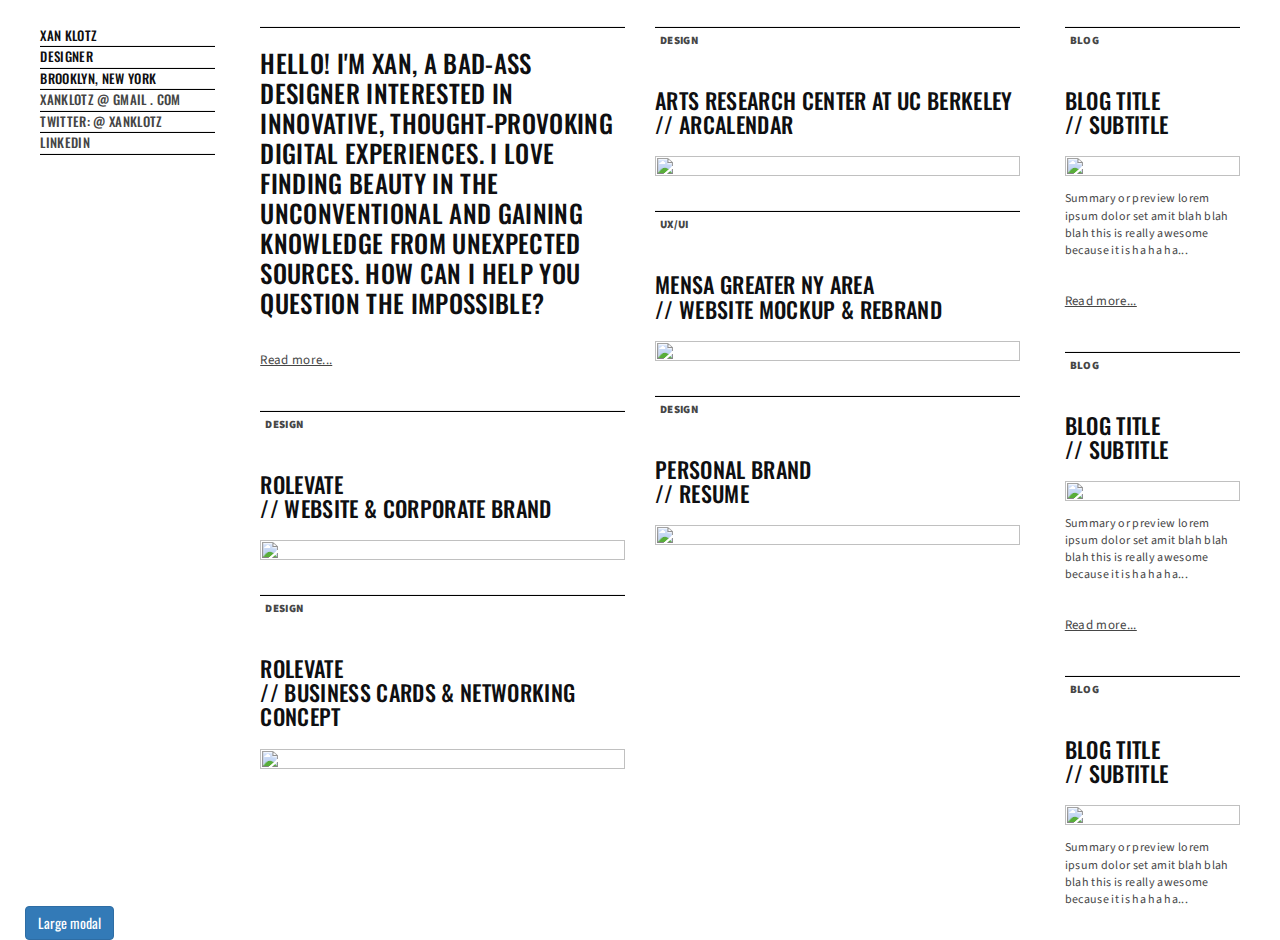
==== index.html @ 6848c724 "11th commit" ====
<!DOCTYPE html>
<html>
	<head>
		<title> XAN KLOTZ</title>
		<link href='http://fonts.googleapis.com/css?family=Oswald:300' rel='stylesheet' type='text/css'>
		<link href='http://fonts.googleapis.com/css?family=Source+Sans+Pro:300' rel='stylesheet' type='text/css'>
		
		<!-- Latest compiled and minified CSS -->
		<link rel="stylesheet" href="https://maxcdn.bootstrapcdn.com/bootstrap/3.3.4/css/bootstrap.min.css">

		<!-- Optional theme -->
		<link rel="stylesheet" href="https://maxcdn.bootstrapcdn.com/bootstrap/3.3.4/css/bootstrap-theme.min.css">

		<!-- Latest compiled and minified JavaScript -->
		<script src="https://maxcdn.bootstrapcdn.com/bootstrap/3.3.4/js/bootstrap.min.js"></script>

		<link rel="stylesheet" type="text/css" href="style2.css">
		<meta name="viewport" content="width=device-width, initial-scale=1">
		<meta name="viewport" content="width=device-width, initial-scale=1, maximum-scale=1, user-scalable=no">	
	</head>

	<body>

		<div class="container-fluid col-full-height">
			<div class = "row col-full-height">
				<div class="col-xs-2 sidebar">
					<div ="">
							<h3><br>
							XAN KLOTZ
							<HR>
							DESIGNER
							<hr>
							BROOKLYN, NEW YORK
							<hr>
							<a href="mailto:xanklotz@gmail.com?Subject=Howdy">XANKLOTZ @ GMAIL . COM</a>
							<hr>
							<a href="https://twitter.com/xanklotz">TWITTER: @ XANKLOTZ</a>		
							<hr>
							<a href="www.linkedin.com/in/xanklotz">LINKEDIN</a>
							<hr><br></h3>
					</div>
				</div>

	<!--beginning of middle column code-->
				<div class="col-xs-8 work">
					<div class="col-xs-6 work-one">
						<div class="row">
							<div class="col-xs-12 about">
								<br>
								<HR>
								<h1>Hello! I'm Xan, a bad-ass designer interested in innovative, thought-provoking digital experiences. I love finding beauty in the unconventional and gaining knowledge from unexpected sources. How can I help you question the impossible?</h1>
								<br>
									<a href="#">Read more...</a>
								<br>
								<br>
							</div>
						</div>
						<div class="row">
							<div class="col-xs-12 fadein">
								<div class="project">
									<HR>
									<br>
									<br>
									<h2>Rolevate<br>
									// Website & Corporate Brand</h2>
									
									<img src="images/rolevatesite_thumb.png">
								</div>
								<div class="overlay">
									<br>
								<a href="#">Design</a>
								</div>
							</div>
						</div>
						<div class="row">
							<div class="col-xs-12">
								<div class="project">
									<HR>
									<br>
									<br>
									<h2>Rolevate<br>
									// Business Cards & Networking Concept</h2>
									
									<img src="images/rolevate-bc-2.png">
								</div>
								<div class="overlay">
									<br>
									<a href="#">Design</a>
								</div>
							</div>
						</div>
					</div>

					<div class="col-xs-6 work-two">
						<div class="row">
							<div class="col-xs-12">
								<div class="project">
									<HR>
									<br>
									<br>
									<h2>Arts Research Center at UC Berkeley<br>
									// ARCalendar</h2>
									<img src="images/ARCalendar.png">
								</div>
								<div class="overlay">
									<br>
									<a href="#">Design</a>
								</div>
							</div>
						</div>
						<div class="row">
							<div class="col-xs-12">
								<div class="project">
									<HR>
									<br>
									<br>
									<h2>MENSA Greater NY Area<br>
									// Website Mockup & Rebrand</h2>
									<img src="images/Mensa-thumb.png">
								</div>
								<div class="overlay">
									<br>
									<a href="#">UX/UI</a>
								</div>
							</div>
						</div>
						<div class="row">
							<div class="col-xs-12">
								<div class="project">
									<hr>
									<br>
									<br>
									<h2>Personal Brand<br>
									// Resume</h2>
									<img src="images/resume_thumb.png">
								</div>
								<div class="overlay">	
									<br>
									<a href="#">Design</a>
								</div>
							</div>
						</div>

					</div>
				</div>

	<!--beginning of blog column-->
				<div class="col-xs-2 blog">
					<div class="row">
						<div class="col-xs-12">
							<div class="project">
								<HR>
								<br>
								<br>
								<h2>Blog Title<br>
								// Subtitle</h2>
								<img src="https://dq1eylutsoz4u.cloudfront.net/2014/10/sf-cat.jpg">
								<p>Summary or preview lorem ipsum dolor set amit blah blah blah this is really awesome because it is ha ha ha...</p>
								<br>
								<a href="#">Read more...</a>
								<br>
								<br>
							</div>
							<div class="overlay">
								<br>
								<a href="#">Blog</a>
							</div>
						</div>
					</div>
					<div class="row">
						<div class="col-xs-12">
							<div class="project">
								<HR>
								<br>
								<br>
								<h2>Blog Title<br>
								// Subtitle</h2>
								<img src="https://dq1eylutsoz4u.cloudfront.net/2014/10/sf-cat.jpg">
								<p>Summary or preview lorem ipsum dolor set amit blah blah blah this is really awesome because it is ha ha ha...</p>
								<br>
								<a href="#">Read more...</a>
								<br>
								<br>
							</div>
							<div class="overlay">
								<br>
								<a href="#">Blog</a>
							</div>
						</div>
					</div>
					<div class="row">
						<div class="col-xs-12">
							<div class="project">
								<HR>
								<br>
								<br>
								<h2>Blog Title<br>
								// Subtitle</h2>
								<img src="https://dq1eylutsoz4u.cloudfront.net/2014/10/sf-cat.jpg">
								<p>Summary or preview lorem ipsum dolor set amit blah blah blah this is really awesome because it is ha ha ha...</p>
								<br>
								<a href="#">Read more...</a>
								<br>
								<br>
							</div>
							<div class="overlay">
								<br>
								<a href="#">Blog</a>
							</div>
						</div>
					</div>
						
				</div>

				</div>
			</div>
		</div>
	</body>

	<!-- Large modal -->
<button type="button" class="btn btn-primary" data-toggle="modal" data-target=".bs-example-modal-lg">Large modal</button>

<div class="modal fade bs-example-modal-lg" tabindex="-1" role="dialog" aria-labelledby="myLargeModalLabel" aria-hidden="true">
  <div class="modal-dialog modal-lg">
    <div class="modal-content">
      ...
    </div>
  </div>
</div>

	</html>
---- style2.css ----
a{
	color:#464646;
	font-family: "Source Sans Pro", sans-serif;
	text-decoration: none;
}
a:hover{
	color:#464646;
	text-decoration: none;
}
a:visited{
	color:#464646;
	font-family: "Source Sans Pro", sans-serif;
	text-decoration: none;
}
a:active{
	color:#464646;
	text-decoration: none;
}
body{
	font-family:"Oswald", sans-serif;
	height:100%;
	width:98%;
	margin: 3px auto;
	max-width:1350px;
	letter-spacing: .024em;
}
h1{
	color:#0F0F11;
	font-size: 25px;
	line-height: 1.2;
	text-transform: uppercase;
}
h2{
	color:#0F0F11;
	font-size:22px;
	text-transform: uppercase;
}
h3{
	color:#0F0F11;
	font-size:13px;
	line-height:1.5;
	margin:0px;
	padding:0px;
	text-transform: uppercase;
}
hr{
	height: 1px;
	width:100%;
	background:#000;
	margin:0px;
	top:0px;
	right:0px;
}
html{
	height:100%;
	width:98%;
	margin: 3px auto;
	max-width:1350px;
}
img{
	max-width:100% !important;
}
p{
	color:#464646;
	font-family: "Source Sans Pro", sans-serif;
	font-size:12px;
}
.about a{
	margin-top:40px;
	text-decoration: underline;
	font-size:13px;
}
.about a:hover{
	text-decoration: none;
}
.about a:visited{
	margin-top:40px;
	text-decoration: underline;
	font-size:13px;
}
.about a:active{
	text-decoration: none;
}
.blog{
	height:100%;
	overflow:scroll;
}
.col-full-height{
	height:100%;
}
.displaynonetest{
	display: none !important;
}
.link2:hover{
	text-decoration:none !important;
}
.logo{
	top:38%;
	position:absolute;
}
.overlay{
	color:#000;
	position:absolute;
    top:19.5px;
    left:0;
    width:83%;
    height:85%;
    font-size:12px;
	left:15px;
	line-height:.5;
	padding:5px 5px 10px 5px;
	position:absolute;
	text-decoration: none;
	text-transform:uppercase;
	top: 19px;
}
.overlay a{
	font-size:11px;
	font-weight:900;
}
.overlay:hover a{
	color:#0000ff;
	transition: color .35s ease-in-out;
	 -moz-transition: color .35s ease-in-out;
  	 -webkit-transition: color .35s ease-in-out;
}
.overlay a:visited{
	font-size:11px;
	font-weight:900;
	text-decoration: none;
}
.overlay a:active{
	color:#0000ff;
	text-decoration:none;
}
.project{
	margin-top:20px;
}
.project img{
	width:100%;
	height:100%;
	margin-top: 10px;
	margin-bottom:10px;
}
.project a{
	margin-top:40px;
	text-decoration: underline;
	font-size:13px;
}
.project a:hover{
	text-decoration: none;
}
.project a:visited{
	margin-top:40px;
	text-decoration: none;
	font-size:13px;
}
.project a:active{
	text-decoration: none;
}
.sidebar{
	height:100%;
	margin-left:0px;
	overflow:auto;
	line-height: .5;
}
.sidebar a{
	font-family:"Oswald", sans-serif;
	text-decoration: none;
}
.sidebar a:hover{
	color:#0000ff;
}
.sidebar a:visited{
	font-family:"Oswald", sans-serif;
	text-decoration: none;
}
.sidebar a:active{
	color:#0000ff;
	text-decoration: none;
}
.work{
	overflow: scroll;
	height:100%;
}
.work-one{
	height:100%;
}
.work-two{
	height:100%;
}
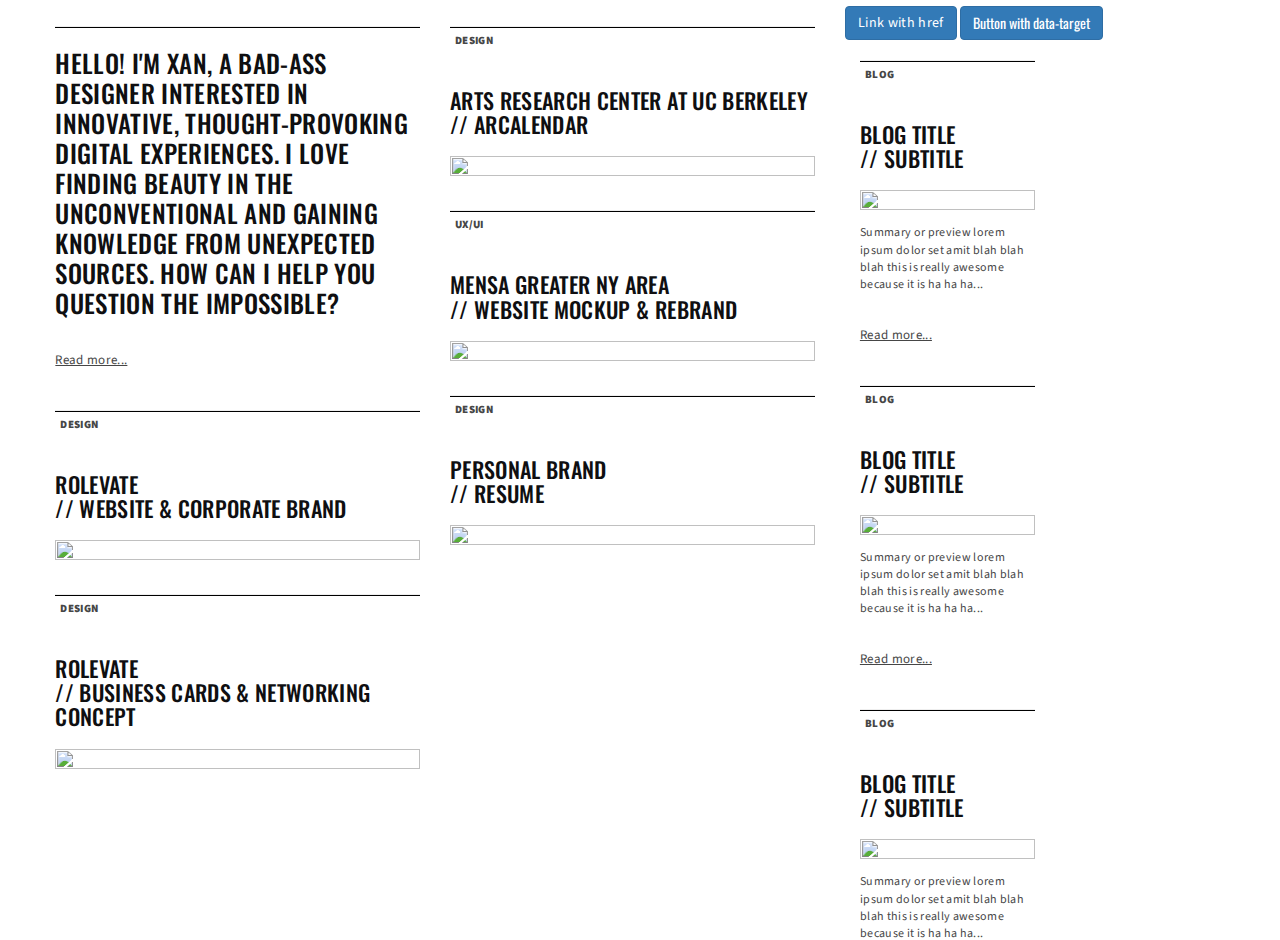
==== commit 4976c39d: "new index" ====
--- a/index.html
+++ b/index.html
@@ -21,25 +21,18 @@
 
 	<body>
 
-		<div class="container-fluid col-full-height">
-			<div class = "row col-full-height">
-				<div class="col-xs-2 sidebar">
-					<div ="">
-							<h3><br>
-							XAN KLOTZ
-							<HR>
-							DESIGNER
-							<hr>
-							BROOKLYN, NEW YORK
-							<hr>
-							<a href="mailto:xanklotz@gmail.com?Subject=Howdy">XANKLOTZ @ GMAIL . COM</a>
-							<hr>
-							<a href="https://twitter.com/xanklotz">TWITTER: @ XANKLOTZ</a>		
-							<hr>
-							<a href="www.linkedin.com/in/xanklotz">LINKEDIN</a>
-							<hr><br></h3>
-					</div>
-				</div>
+<a class="btn btn-primary" data-toggle="collapse" href="#collapseExample" aria-expanded="false" aria-controls="collapseExample">
+  Link with href
+</a>
+<button class="btn btn-primary" type="button" data-toggle="collapse" data-target="#collapseExample" aria-expanded="false" aria-controls="collapseExample">
+  Button with data-target
+</button>
+<div class="collapse" id="collapseExample">
+  <div class="well">
+    ...
+  </div>
+</div>
+
 
 	<!--beginning of middle column code-->
 				<div class="col-xs-8 work">
@@ -217,15 +210,4 @@
 		</div>
 	</body>
 
-	<!-- Large modal -->
-<button type="button" class="btn btn-primary" data-toggle="modal" data-target=".bs-example-modal-lg">Large modal</button>
-
-<div class="modal fade bs-example-modal-lg" tabindex="-1" role="dialog" aria-labelledby="myLargeModalLabel" aria-hidden="true">
-  <div class="modal-dialog modal-lg">
-    <div class="modal-content">
-      ...
-    </div>
-  </div>
-</div>
-
 	</html>